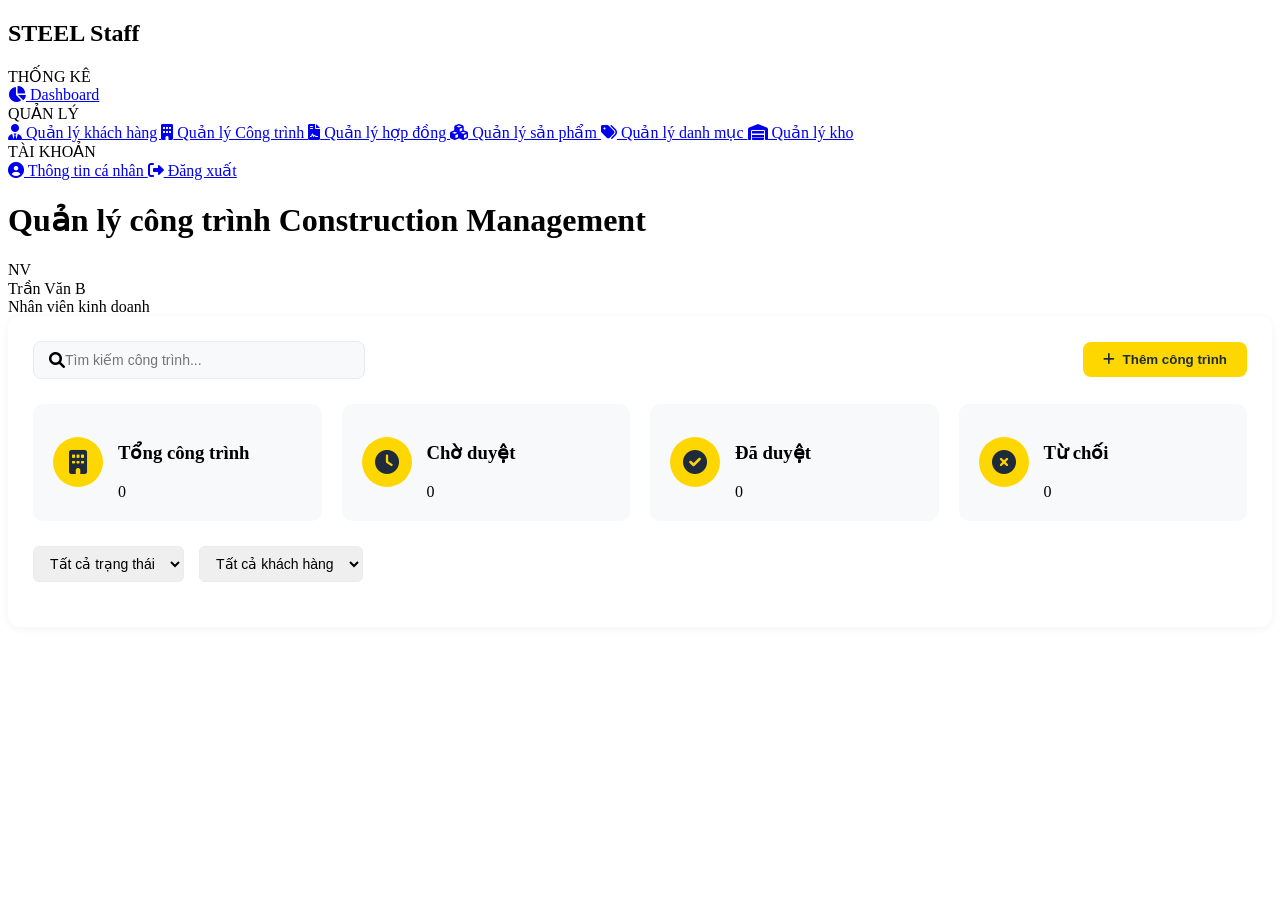
==== src/main/resources/static/staff-constructions.html @ ad884083 "Update CURD contract construction customer" ====
<!DOCTYPE html>
<html lang="vi">
<head>
  <meta charset="UTF-8">
  <meta content="width=device-width, initial-scale=1.0" name="viewport">
  <title>Steel Management - Quản lý công trình</title>
  <link href="https://cdnjs.cloudflare.com/ajax/libs/font-awesome/6.0.0/css/all.min.css" rel="stylesheet">
  <link href="/api/css/style.css" rel="stylesheet">
  <style>
    /* Construction Management Specific Styles */
    .constructions-container {
      background: white;
      border-radius: 12px;
      padding: 25px;
      box-shadow: 0 2px 10px rgba(0,0,0,0.05);
    }

    .action-bar {
      display: flex;
      justify-content: space-between;
      align-items: center;
      margin-bottom: 25px;
      flex-wrap: wrap;
      gap: 15px;
    }

    .search-box {
      display: flex;
      align-items: center;
      background: #f8f9fa;
      border: 1px solid #e9ecef;
      border-radius: 8px;
      padding: 0 15px;
      width: 300px;
    }

    .search-box input {
      flex: 1;
      padding: 10px 0;
      border: none;
      background: transparent;
      font-size: 14px;
      outline: none;
    }

    .btn-add {
      background: #ffd700;
      color: #1e2b3a;
      border: none;
      padding: 10px 20px;
      border-radius: 8px;
      font-weight: 600;
      cursor: pointer;
      display: flex;
      align-items: center;
      gap: 8px;
      transition: all 0.3s;
    }

    .btn-add:hover {
      background: #e6c200;
      transform: translateY(-2px);
      box-shadow: 0 5px 15px rgba(255,215,0,0.3);
    }

    .stats-row {
      display: grid;
      grid-template-columns: repeat(auto-fit, minmax(200px, 1fr));
      gap: 20px;
      margin-bottom: 25px;
    }

    .stat-item {
      background: #f8f9fa;
      border-radius: 10px;
      padding: 20px;
      display: flex;
      align-items: center;
      gap: 15px;
    }

    .stat-icon {
      width: 50px;
      height: 50px;
      background: #ffd700;
      border-radius: 50%;
      display: flex;
      align-items: center;
      justify-content: center;
      font-size: 24px;
      color: #1e2b3a;
    }

    .filter-section {
      display: flex;
      gap: 15px;
      margin-bottom: 20px;
      flex-wrap: wrap;
    }

    .filter-select {
      padding: 8px 12px;
      border: 1px solid #e9ecef;
      border-radius: 6px;
      font-size: 14px;
      min-width: 150px;
    }

    .construction-grid {
      display: grid;
      grid-template-columns: repeat(auto-fill, minmax(350px, 1fr));
      gap: 20px;
      margin-top: 20px;
    }

    .construction-card {
      background: white;
      border: 1px solid #e9ecef;
      border-radius: 12px;
      overflow: hidden;
      transition: all 0.3s;
    }

    .construction-card:hover {
      box-shadow: 0 5px 20px rgba(0,0,0,0.1);
      transform: translateY(-5px);
    }

    .card-header {
      padding: 15px;
      background: linear-gradient(135deg, #667eea 0%, #764ba2 100%);
      color: white;
      position: relative;
    }

    .card-header::after {
      content: '';
      position: absolute;
      bottom: -10px;
      left: 0;
      right: 0;
      height: 10px;
      background: inherit;
      filter: blur(5px);
      opacity: 0.5;
    }

    .card-header h3 {
      margin: 0;
      font-size: 18px;
      font-weight: 600;
    }

    .card-header .construction-code {
      font-size: 14px;
      opacity: 0.9;
      margin-top: 5px;
    }

    .card-body {
      padding: 20px;
    }

    .info-row {
      display: flex;
      margin-bottom: 12px;
      align-items: flex-start;
    }

    .info-label {
      width: 100px;
      color: #6c757d;
      font-size: 14px;
    }

    .info-value {
      flex: 1;
      color: #2c3e50;
      font-weight: 500;
    }

    .status-badge {
      padding: 4px 12px;
      border-radius: 50px;
      font-size: 12px;
      font-weight: 500;
      display: inline-block;
    }

    .status-draft {
      background: #e2e3e5;
      color: #383d41;
    }

    .status-submitted {
      background: #fff3cd;
      color: #856404;
    }

    .status-accepted {
      background: #d4edda;
      color: #155724;
    }

    .status-rejected {
      background: #f8d7da;
      color: #721c24;
    }

    .card-footer {
      padding: 15px 20px;
      border-top: 1px solid #e9ecef;
      display: flex;
      justify-content: space-between;
      align-items: center;
    }

    .btn-icon {
      width: 36px;
      height: 36px;
      border-radius: 8px;
      border: none;
      display: inline-flex;
      align-items: center;
      justify-content: center;
      cursor: pointer;
      transition: all 0.3s;
      background: transparent;
      color: #6c757d;
    }

    .btn-icon:hover {
      background: #ffd700;
      color: #1e2b3a;
      transform: translateY(-2px);
    }

    .btn-view {
      background: #e3f2fd;
      color: #1976d2;
    }

    .btn-edit {
      background: #fff3e0;
      color: #f57c00;
    }

    .btn-submit {
      background: #ffd700;
      color: #1e2b3a;
    }

    .empty-state {
      text-align: center;
      padding: 60px 20px;
      color: #6c757d;
      grid-column: 1 / -1;
    }

    .empty-state i {
      font-size: 60px;
      color: #dee2e6;
      margin-bottom: 20px;
    }

    .pagination {
      display: flex;
      justify-content: flex-end;
      align-items: center;
      gap: 15px;
      margin-top: 30px;
      padding-top: 20px;
      border-top: 1px solid #e9ecef;
    }

    /* Modal Styles */
    .modal-lg {
      width: 800px;
      max-width: 90%;
    }

    .form-row {
      display: grid;
      grid-template-columns: 1fr 1fr;
      gap: 15px;
      margin-bottom: 15px;
    }

    .form-group {
      margin-bottom: 15px;
    }

    .form-group label {
      display: block;
      margin-bottom: 5px;
      color: #2c3e50;
      font-weight: 500;
    }

    .form-group input,
    .form-group select,
    .form-group textarea {
      width: 100%;
      padding: 10px 12px;
      border: 1px solid #e9ecef;
      border-radius: 6px;
      font-size: 14px;
    }

    .customer-select {
      max-height: 200px;
      overflow-y: auto;
      border: 1px solid #e9ecef;
      border-radius: 6px;
      margin-top: 5px;
    }

    .customer-option {
      padding: 10px;
      cursor: pointer;
      border-bottom: 1px solid #e9ecef;
    }

    .customer-option:hover {
      background: #f8f9fa;
    }

    .customer-option.selected {
      background: #fff3cd;
      border-left: 3px solid #ffd700;
    }

    .detail-view {
      padding: 20px;
    }

    .detail-section {
      margin-bottom: 25px;
    }

    .detail-section h3 {
      color: #2c3e50;
      margin-bottom: 15px;
      font-size: 16px;
      border-bottom: 2px solid #ffd700;
      padding-bottom: 8px;
    }

    .detail-grid {
      display: grid;
      grid-template-columns: repeat(2, 1fr);
      gap: 15px;
    }

    .detail-item {
      display: flex;
      flex-direction: column;
    }

    .detail-item .label {
      font-size: 13px;
      color: #6c757d;
      margin-bottom: 5px;
    }

    .detail-item .value {
      font-size: 15px;
      font-weight: 500;
      color: #2c3e50;
    }

    .products-table {
      width: 100%;
      border-collapse: collapse;
      margin-top: 10px;
    }

    .products-table th {
      background: #f8f9fa;
      padding: 10px;
      text-align: left;
      font-size: 13px;
    }

    .products-table td {
      padding: 10px;
      border-bottom: 1px solid #e9ecef;
    }

    .products-table tfoot {
      background: #f8f9fa;
      font-weight: 600;
    }
  </style>
</head>
<body>
<div class="app">
  <!-- Sidebar -->
  <div class="sidebar">
    <div class="logo">
      <h2>STEEL <span>Staff</span></h2>
    </div>

    <div class="menu-section">
      <div class="menu-title">THỐNG KÊ</div>
      <a class="menu-item" href="/staff-dashboard">
        <i class="fas fa-chart-pie"></i>
        Dashboard
      </a>
    </div>

    <div class="menu-section">
      <div class="menu-title">QUẢN LÝ</div>

      <a href="/api/staff-customers" class="menu-item">
        <i class="fas fa-user-tie"></i>
        Quản lý khách hàng
      </a>

      <a href="/api/staff-constructions" class="menu-item active">
        <i class="fas fa-building"></i>
        Quản lý Công trình
      </a>

      <a href="/api/staff-contract" class="menu-item">
        <i class="fas fa-file-contract"></i>
        Quản lý hợp đồng
      </a>

      <a href="/api/staff-products" class="menu-item">
        <i class="fas fa-cubes"></i>
        Quản lý sản phẩm
      </a>

      <a href="/api/staff-categories" class="menu-item">
        <i class="fas fa-tags"></i>
        Quản lý danh mục
      </a>

      <a href="/api/staff-inventory" class="menu-item">
        <i class="fas fa-warehouse"></i>
        Quản lý kho
      </a>
    </div>

    <div class="menu-section">
      <div class="menu-title">TÀI KHOẢN</div>
      <a class="menu-item" href="/profile">
        <i class="fas fa-user-circle"></i>
        Thông tin cá nhân
      </a>
      <a class="menu-item" href="/logout">
        <i class="fas fa-sign-out-alt"></i>
        Đăng xuất
      </a>
    </div>
  </div>

  <!-- Main Content -->
  <div class="main-content">
    <!-- Header -->
    <div class="page-header">
      <h1>Quản lý công trình <span>Construction Management</span></h1>
      <div class="user-info">
        <div class="user-avatar">NV</div>
        <div class="user-details">
          <div class="user-name">Trần Văn B</div>
          <div class="user-role">Nhân viên kinh doanh</div>
        </div>
      </div>
    </div>

    <!-- Constructions Container -->
    <div class="constructions-container">
      <!-- Action Bar -->
      <div class="action-bar">
        <div class="search-box">
          <i class="fas fa-search"></i>
          <input type="text" id="searchInput" placeholder="Tìm kiếm công trình...">
        </div>

        <div style="display: flex; gap: 10px;">
          <button class="btn-add" onclick="showAddConstructionModal()">
            <i class="fas fa-plus"></i>
            Thêm công trình
          </button>
        </div>
      </div>

      <!-- Stats Row -->
      <div class="stats-row">
        <div class="stat-item">
          <div class="stat-icon">
            <i class="fas fa-building"></i>
          </div>
          <div class="stat-info">
            <h3>Tổng công trình</h3>
            <div class="stat-number" id="totalConstructions">0</div>
          </div>
        </div>

        <div class="stat-item">
          <div class="stat-icon">
            <i class="fas fa-clock"></i>
          </div>
          <div class="stat-info">
            <h3>Chờ duyệt</h3>
            <div class="stat-number" id="pendingConstructions">0</div>
          </div>
        </div>

        <div class="stat-item">
          <div class="stat-icon">
            <i class="fas fa-check-circle"></i>
          </div>
          <div class="stat-info">
            <h3>Đã duyệt</h3>
            <div class="stat-number" id="acceptedConstructions">0</div>
          </div>
        </div>

        <div class="stat-item">
          <div class="stat-icon">
            <i class="fas fa-times-circle"></i>
          </div>
          <div class="stat-info">
            <h3>Từ chối</h3>
            <div class="stat-number" id="rejectedConstructions">0</div>
          </div>
        </div>
      </div>

      <!-- Filter Section -->
      <div class="filter-section">
        <select class="filter-select" id="statusFilter" onchange="applyFilters()">
          <option value="all">Tất cả trạng thái</option>
          <option value="Draft">Bản nháp</option>
          <option value="Submitted">Chờ duyệt</option>
          <option value="Accepted">Đã duyệt</option>
          <option value="Rejected">Từ chối</option>
        </select>

        <select class="filter-select" id="customerFilter" onchange="applyFilters()">
          <option value="all">Tất cả khách hàng</option>
        </select>
      </div>

      <!-- Loading Indicator -->
      <div class="loading" id="loading" style="display: none;">
        <i class="fas fa-spinner fa-spin"></i>
        <p>Đang tải dữ liệu...</p>
      </div>

      <!-- Constructions Grid -->
      <div class="construction-grid" id="constructionsGrid">
        <!-- Constructions will be loaded here -->
      </div>

      <!-- Pagination -->
      <div class="pagination" id="pagination" style="display: none;">
        <div class="pagination-info" id="paginationInfo">
          Hiển thị 1-10 của 0 công trình
        </div>
        <div class="pagination-controls" id="paginationControls">
          <button class="page-btn" onclick="changePage('prev')" disabled>
            <i class="fas fa-chevron-left"></i>
          </button>
          <button class="page-btn active">1</button>
          <button class="page-btn" onclick="changePage('next')" disabled>
            <i class="fas fa-chevron-right"></i>
          </button>
        </div>
      </div>
    </div>
  </div>
</div>

<!-- Add/Edit Construction Modal -->
<div class="modal" id="constructionModal" style="display: none;">
  <div class="modal-content modal-lg">
    <div class="modal-header">
      <h2 id="modalTitle">Thêm công trình mới</h2>
      <span class="close" onclick="closeModal()">&times;</span>
    </div>
    <div class="modal-body">
      <form id="constructionForm">
        <input type="hidden" id="constructionId">

        <!-- Chọn khách hàng -->
        <div class="form-group">
          <label>Khách hàng <span style="color: #dc3545;">*</span></label>
          <div class="customer-select" id="customerSelect">
            <!-- Customers will be loaded here -->
          </div>
        </div>

        <div class="form-group">
          <label>Mã công trình <span style="color: #dc3545;">*</span></label>
          <input type="text" id="constructionCode" placeholder="VD: CT001" required>
        </div>

        <div class="form-group">
          <label>Tên công trình <span style="color: #dc3545;">*</span></label>
          <input type="text" id="constructionName" placeholder="VD: Công trình Nhà A" required>
        </div>

        <div class="form-group">
          <label>Mô tả</label>
          <textarea id="description" rows="3" placeholder="Mô tả công trình..."></textarea>
        </div>

        <div class="form-group">
          <label>Ghi chú</label>
          <textarea id="notes" rows="2" placeholder="Ghi chú thêm..."></textarea>
        </div>
      </form>
    </div>
    <div class="modal-footer">
      <button class="btn-cancel" onclick="closeModal()">Hủy</button>
      <button class="btn-save" onclick="saveConstruction()">
        <i class="fas fa-save"></i>
        Lưu công trình
      </button>
    </div>
  </div>
</div>

<!-- View Construction Modal -->
<div class="modal" id="viewConstructionModal" style="display: none;">
  <div class="modal-content modal-lg">
    <div class="modal-header">
      <h2>Chi tiết công trình</h2>
      <span class="close" onclick="closeViewModal()">&times;</span>
    </div>
    <div class="modal-body" id="viewConstructionBody">
      <!-- Construction details will be loaded here -->
    </div>
    <div class="modal-footer">
      <button class="btn-cancel" onclick="closeViewModal()">Đóng</button>
      <button class="btn-edit" onclick="editFromView()" style="background: #ffd700; color: #1e2b3a;">
        <i class="fas fa-edit"></i>
        Chỉnh sửa
      </button>
      <button class="btn-submit" onclick="submitForApproval()" id="submitBtn" style="display: none;">
        <i class="fas fa-paper-plane"></i>
        Gửi duyệt
      </button>
    </div>
  </div>
</div>

<script src="/api/js/staff-constructions.js"></script>
</body>
</html>
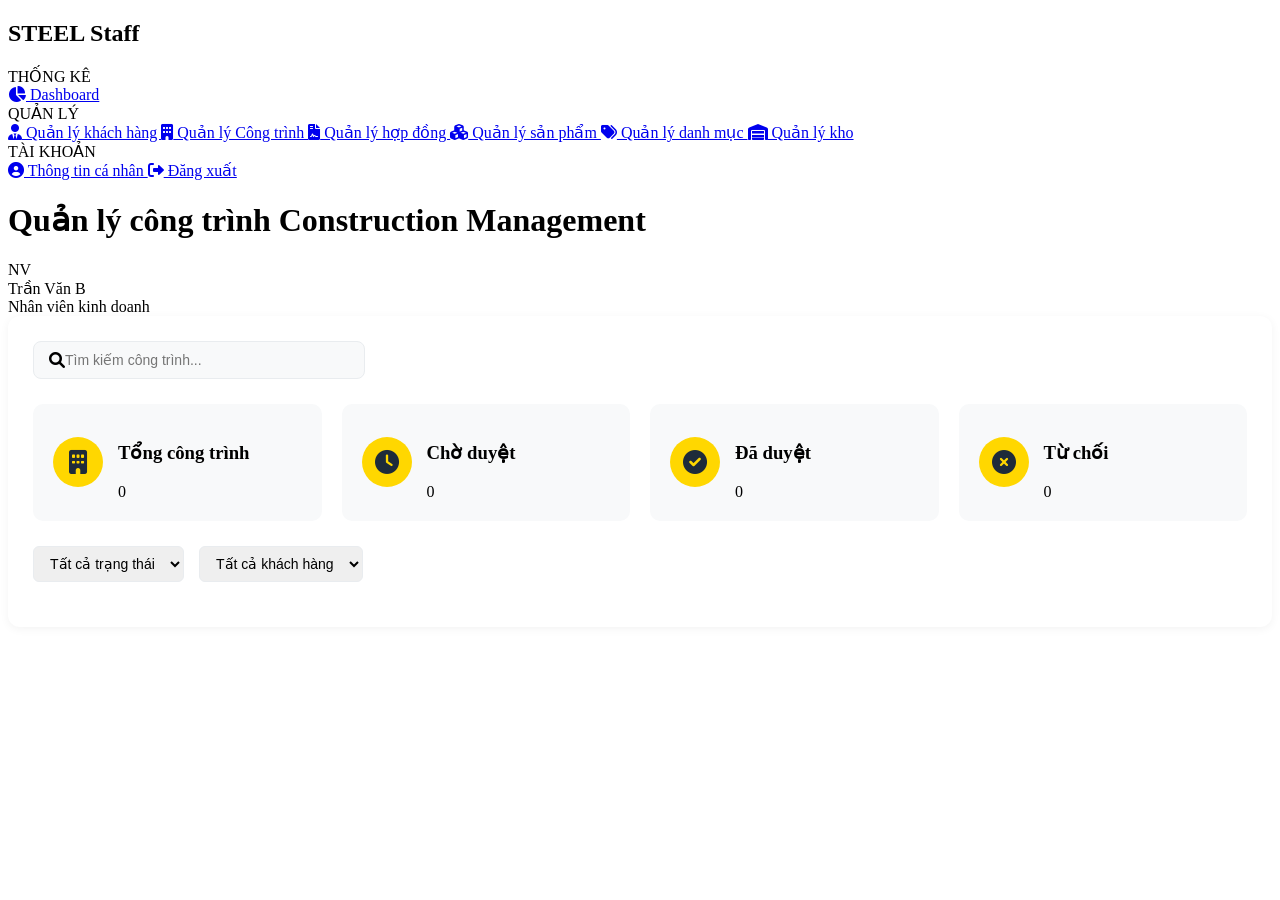
==== commit cdf28238: "Update Contract cho Staff" ====
--- a/src/main/resources/static/staff-constructions.html
+++ b/src/main/resources/static/staff-constructions.html
@@ -412,32 +412,32 @@
     <div class="menu-section">
       <div class="menu-title">QUẢN LÝ</div>
 
-      <a href="/api/staff-customers" class="menu-item">
+      <a href="/api/page/staff/customers" class="menu-item">
         <i class="fas fa-user-tie"></i>
         Quản lý khách hàng
       </a>
 
-      <a href="/api/staff-constructions" class="menu-item active">
+      <a href="/api/page/staff/constructions" class="menu-item active">
         <i class="fas fa-building"></i>
         Quản lý Công trình
       </a>
 
-      <a href="/api/staff-contract" class="menu-item">
+      <a href="/api/page/staff/contract" class="menu-item">
         <i class="fas fa-file-contract"></i>
         Quản lý hợp đồng
       </a>
 
-      <a href="/api/staff-products" class="menu-item">
+      <a href="/api/page/staff/products" class="menu-item">
         <i class="fas fa-cubes"></i>
         Quản lý sản phẩm
       </a>
 
-      <a href="/api/staff-categories" class="menu-item">
+      <a href="/api/page/staff/categories" class="menu-item">
         <i class="fas fa-tags"></i>
         Quản lý danh mục
       </a>
 
-      <a href="/api/staff-inventory" class="menu-item">
+      <a href="/api/page/staff/inventory" class="menu-item">
         <i class="fas fa-warehouse"></i>
         Quản lý kho
       </a>
@@ -480,10 +480,10 @@
         </div>
 
         <div style="display: flex; gap: 10px;">
-          <button class="btn-add" onclick="showAddConstructionModal()">
-            <i class="fas fa-plus"></i>
-            Thêm công trình
-          </button>
+<!--          <button class="btn-add" onclick="showAddConstructionModal()">-->
+<!--            <i class="fas fa-plus"></i>-->
+<!--            Thêm công trình-->
+<!--          </button>-->
         </div>
       </div>
 
@@ -594,14 +594,38 @@
           </div>
         </div>
 
-        <div class="form-group">
-          <label>Mã công trình <span style="color: #dc3545;">*</span></label>
-          <input type="text" id="constructionCode" placeholder="VD: CT001" required>
+        <div class="form-row">
+          <div class="form-group">
+            <label>Mã công trình <span style="color: #dc3545;">*</span></label>
+            <input type="text" id="constructionCode" placeholder="VD: CT001" required>
+          </div>
+
+          <div class="form-group">
+            <label>Ngày tạo</label>
+            <input type="text" id="createdAt" readonly style="background: #f8f9fa;">
+          </div>
         </div>
 
         <div class="form-group">
           <label>Tên công trình <span style="color: #dc3545;">*</span></label>
           <input type="text" id="constructionName" placeholder="VD: Công trình Nhà A" required>
+        </div>
+
+        <div class="form-row">
+          <div class="form-group">
+            <label>Trạng thái</label>
+            <select id="constructionStatus" class="filter-select">
+              <option value="Draft">Bản nháp</option>
+              <option value="Submitted">Chờ duyệt</option>
+              <option value="Accepted">Đã duyệt</option>
+              <option value="Rejected">Từ chối</option>
+            </select>
+          </div>
+
+          <div class="form-group">
+            <label>Ngày gửi duyệt</label>
+            <input type="text" id="submittedAt" readonly style="background: #f8f9fa;">
+          </div>
         </div>
 
         <div class="form-group">
@@ -624,7 +648,6 @@
     </div>
   </div>
 </div>
-
 <!-- View Construction Modal -->
 <div class="modal" id="viewConstructionModal" style="display: none;">
   <div class="modal-content modal-lg">
